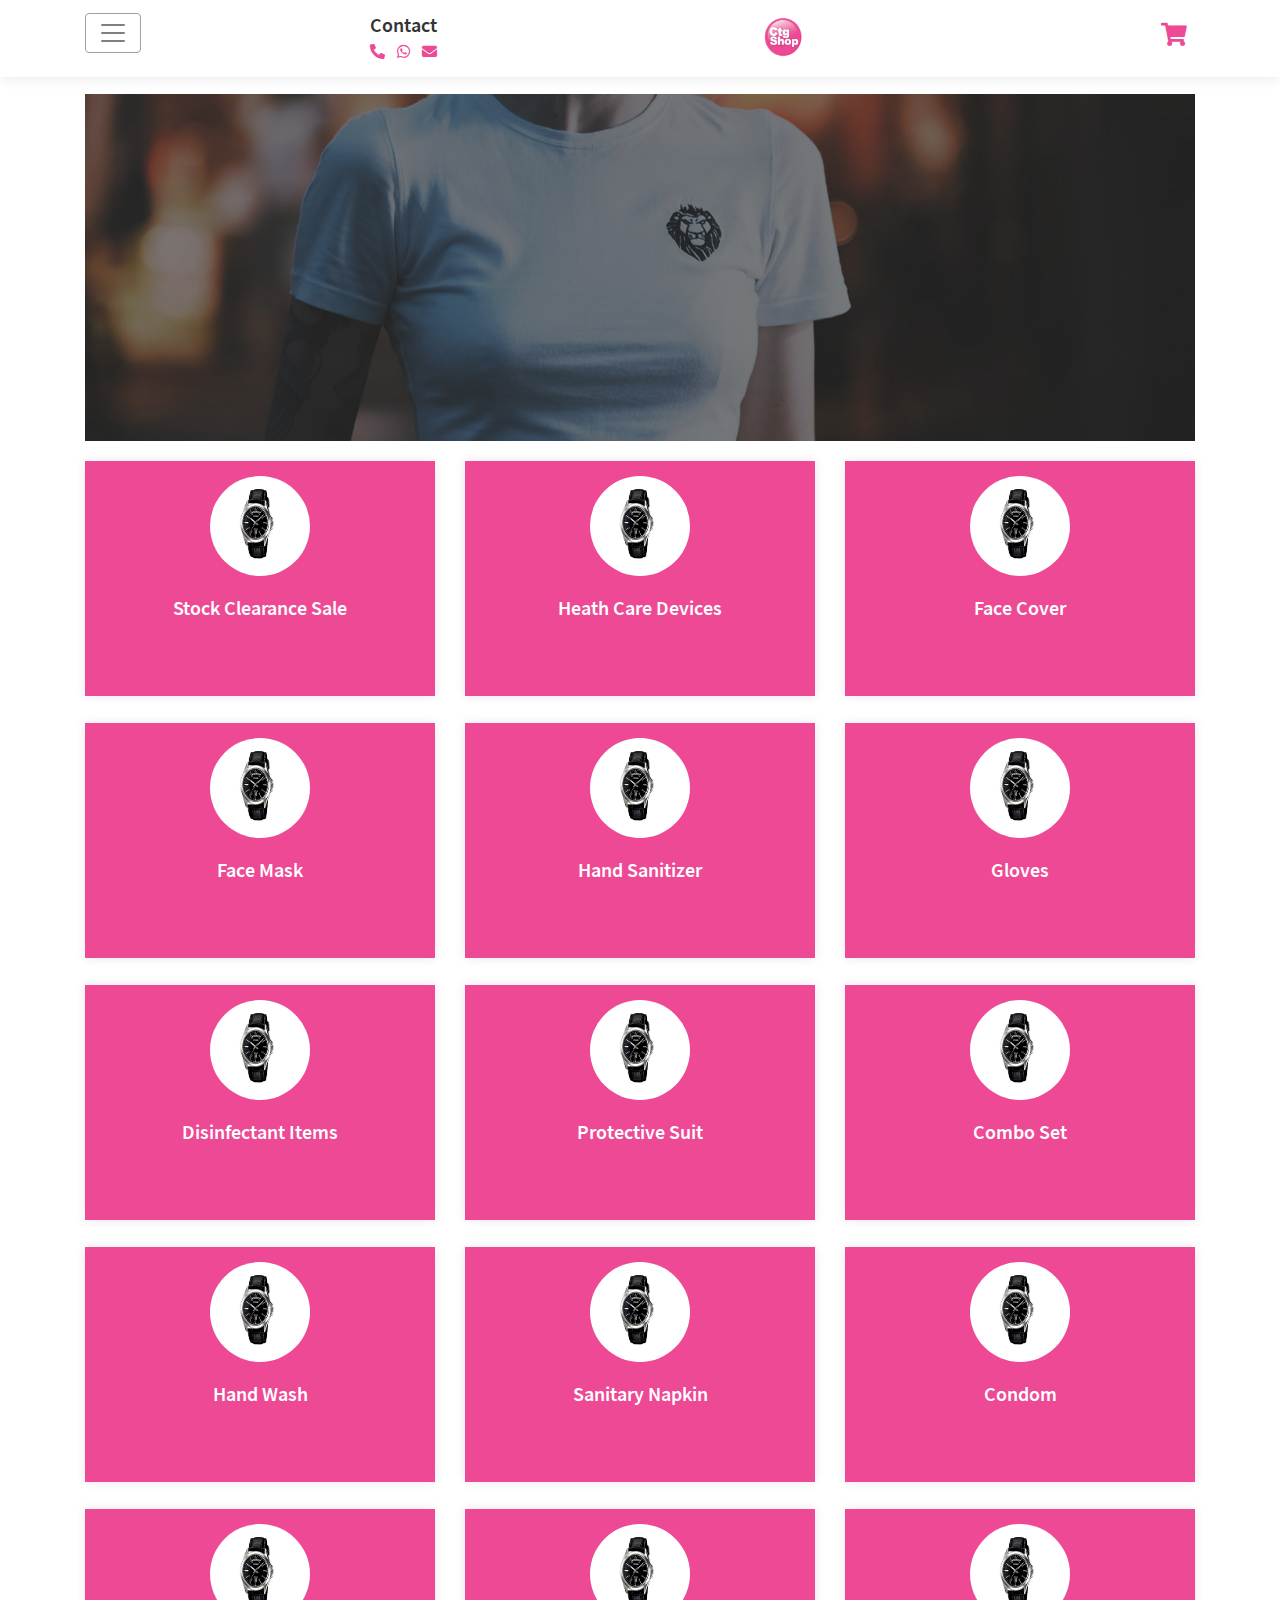
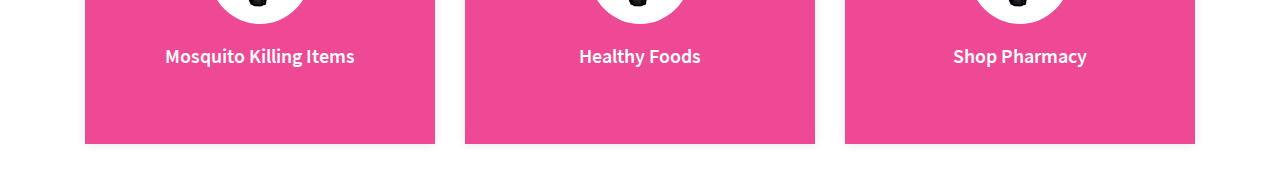
==== index.html @ 13781b67 "initialize" ====
<!DOCTYPE html>
<html lang="en">
    <head>
        <meta charset="UTF-8">
        <meta name="viewport" content="width=device-width, initial-scale=1.0">
        <title>Online Shopping Bangladesh</title>
        <!-- font awesome css -->
        <link rel="stylesheet" href="assets/css/all.min.css">
        <!-- bootstrap css -->
        <link rel="stylesheet" href="assets/css/bootstrap.min.css">
        <!-- fonts -->
        <link rel="stylesheet" href="assets/fonts/Source_Sans_Pro/stylesheet.css">
        <!-- slick slider css -->
        <link rel="stylesheet" href="assets/css/slickslick.css">
        <link rel="stylesheet" href="assets/css/slick-theme.css">
        <!-- main css -->
        <link rel="stylesheet" href="assets/css/style.css">
        <!-- responsive css -->
        <link rel="stylesheet" href="assets/css/responsive.css">
    </head>
    <body>

        <!-- =================================START HEADER SECTION   ========================================= -->        
        <header class="header-section clearfix">
            <div class="container">
                <div class="row">
                    <div class="col-sm-3 col-3">
                        <div class="modal-area">
                            <button class="navbar-toggler navbar-light" data-toggle="modal" data-target="#modals">
                                <span class="navbar-toggler-icon"></span>
                            </button>
                            <div id="modals" class="modal fade">
                                <div class="modal-dialog">
                                    <div class="modal-content">
                                        <!-- modal header -->
                                        <div class="modal-header">
                                            <div class="header-content d-flex">
                                                <div class="logo">
                                                    <a href="index.html">
                                                        <img class="logo-size-mobile" src="assets/images/logo/logo.png" alt="">
                                                    </a>
                                                </div>
                                                <div class="menu-text">
                                                    <h4>Menu</h4>
                                                </div>
                                            </div>
                                            <button class="close" data-dismiss="modal">
                                                <span>&times;</span>
                                            </button>
                                        </div>
                                        <!-- modal body -->
                                        <div class="modal-body">
                                            <nav>
                                                <ul>
                                                    <li><a href="#"><i class="fas fa-folder-minus mr-3"></i><span>Order History </span></a></li>
                                                    <li><a href="#"><i class="fas fa-folder-minus mr-3"></i><span>Online Payment </span></a></li>
                                                    <li><a href="#"><i class="fas fa-folder-minus mr-3"></i><span>Notifications </span></a></li>
                                                    <div class="dropdown-divider"> </div>
                                                    <li><a href="#"><i class="fas fa-folder-minus mr-3"></i><span>About CtgShop </span></a></li>
                                                    <li><a href="#"><i class="fas fa-folder-minus mr-3"></i><span>Contact/Support </span></a></li>
                                                    <li><a href="#"><i class="fas fa-folder-minus mr-3"></i><span>Feedback to us </span></a></li>
                                                </ul>
                                            </nav>
                                        </div>
                                    </div>
                                </div>
                            </div>
                        </div>
                    </div>
                    <div class="col-sm-3 col-3">
                        <div class="header-column2">
                            <h5>Contact</h5>
                            <div class="contact-icon">
                                <a href="#"><i class="fas fa-phone-alt"></i></a>
                                <a href="#"><i class="fab fa-whatsapp mx-2"></i></a>
                                <a href="#"><i class="fas fa-envelope"></i></a>
                            </div>
                        </div>
                    </div>
                    <div class="col-sm-3 col-3 text-center">
                        <div class="header-column3">
                            <a href="index.html">
                                <img class="logo-size-mobile mt-1" src="assets/images/logo/logo.png" alt="">
                            </a>
                        </div>
                    </div>
                    <div class="col-sm-3 col-3 text-right">
                        <div class="header-column4">
                            <div class="menu-cart">
                                <a href="#"><i class="fas fa-shopping-cart mr-2"></i></a>
                            </div>
                        </div>
                    </div>
                </div>
            </div>
        </header>
        <!-- =================================END HEADER SECTION   ============================================= -->

        <!-- =================================START SLIDER SECTION ============================================= -->
        <section class="home-slider-section clearfix">
            <div class="container">
                <div class="home-slider">
                <div class="home-slider">
                    <div class="home-slick-slider">
                        <!-- slider item -->
                        <div>
                            <img src="assets/images/slider/slider-1.jpg" alt="first slider image">
                        </div>
                        <!-- slider item -->
                        <div>
                            <img src="assets/images/slider/slider-2.jpg" alt="second slider image">
                        </div>
                        <!-- slider item -->
                        <div>
                            <img src="assets/images/slider/slider-3.jpg" alt="third slider image">
                        </div>
                        <!-- slider item -->
                        <div>
                            <img src="assets/images/slider/slider-4.jpg" alt="fourth slider image">
                        </div>
                        <!-- slider item -->
                        <div>
                            <img src="assets/images/slider/slider-5.jpg" alt="fourth slider image">
                        </div>
                    </div>
                </div>
            </div>
        </section>
        <!-- =================================END SLIDER SECTION =============================================== -->

        <!-- ============================START PRODUCT-CATEGORY SECTION========================================= -->
        <section class="product-catergory-section section-padding clearfix">
            <div class="container">
                <div class="product-category-area">
                    <div class="row">
                        <!-- single product area -->
                        <div class="col-md-4 col-sm-6 col-6 ">
                            <div class="single-product-area">
                                <div class="card product-height">
                                    <a href="stock-clearance-sale.html">
                                        <div class="card-image">
                                            <img src="assets/images/product/stock-clearance-sale/stock-1.jpg" alt="">
                                        </div>
                                        <div class="card-body text-center">
                                            <h5>Stock Clearance Sale</h5>
                                        </div>
                                    </a>
                                </div>
                            </div>
                        </div>
                        <!-- single product area -->
                        <div class="col-md-4 col-sm-6 col-6 ">
                            <div class="single-product-area ">
                                <div class="card product-height">
                                    <a href="heath-care-device.html">
                                        <div class="card-image">
                                            <img src="assets/images/product/stock-clearance-sale/stock-1.jpg" alt="">
                                        </div>
                                        <div class="card-body text-center">
                                            <h5>Heath Care Devices</h5>
                                        </div>
                                    </a>
                                </div>
                            </div>
                        </div>
                        <!-- single product area -->
                        <div class="col-md-4 col-sm-6 col-6 ">
                            <div class="single-product-area">
                                <div class="card product-height">
                                    <a href="face-cover.html">
                                        <div class="card-image">
                                            <img src="assets/images/product/stock-clearance-sale/stock-1.jpg" alt="">
                                        </div>
                                        <div class="card-body text-center">
                                            <h5>Face Cover</h5>
                                        </div>
                                    </a>
                                </div>
                            </div>
                        </div>
                        <!-- single product area -->
                        <div class="col-md-4 col-sm-6 col-6 ">
                            <div class="single-product-area">
                                <div class="card product-height">
                                    <a href="face-mask.html">
                                        <div class="card-image">
                                            <img src="assets/images/product/stock-clearance-sale/stock-1.jpg" alt="">
                                        </div>
                                        <div class="card-body text-center">
                                            <h5>Face Mask</h5>
                                        </div>
                                    </a>
                                </div>
                            </div>
                        </div>
                        <!-- single product area -->
                        <div class="col-md-4 col-sm-6 col-6 ">
                            <div class="single-product-area">
                                <div class="card product-height">
                                    <a href="hand-sanitaizer.html">
                                        <div class="card-image">
                                            <img src="assets/images/product/stock-clearance-sale/stock-1.jpg" alt="">
                                        </div>
                                        <div class="card-body text-center">
                                            <h5>Hand Sanitizer</h5>
                                        </div>
                                    </a>
                                </div>
                            </div>
                        </div>
                        <!-- single product area -->
                        <div class="col-md-4 col-sm-6 col-6 ">
                            <div class="single-product-area">
                                <div class="card product-height">
                                    <a href="gloves.html">
                                        <div class="card-image">
                                            <img src="assets/images/product/stock-clearance-sale/stock-1.jpg" alt="">
                                        </div>
                                        <div class="card-body text-center">
                                            <h5>Gloves</h5>
                                        </div>
                                    </a>
                                </div>
                            </div>
                        </div>
                        <!-- single product area -->
                        <div class="col-md-4 col-sm-6 col-6 ">
                            <div class="single-product-area">
                                <div class="card product-height">
                                    <a href="disinfectant-items.html">
                                        <div class="card-image">
                                            <img src="assets/images/product/stock-clearance-sale/stock-1.jpg" alt="">
                                        </div>
                                        <div class="card-body text-center">
                                            <h5>Disinfectant Items</h5>
                                        </div>
                                    </a>
                                </div>
                            </div>
                        </div>
                        <!-- single product area -->
                        <div class="col-md-4 col-sm-6 col-6 ">
                            <div class="single-product-area">
                                <div class="card product-height">
                                    <a href="protective-suit.html">
                                        <div class="card-image">
                                            <img src="assets/images/product/stock-clearance-sale/stock-1.jpg" alt="">
                                        </div>
                                        <div class="card-body text-center">
                                            <h5>Protective Suit</h5>
                                        </div>
                                    </a>
                                </div>
                            </div>
                        </div>
                        <!-- single product area -->
                        <div class="col-md-4 col-sm-6 col-6 ">
                            <div class="single-product-area">
                                <div class="card product-height">
                                    <a href="combo.html">
                                        <div class="card-image">
                                            <img src="assets/images/product/stock-clearance-sale/stock-1.jpg" alt="">
                                        </div>
                                        <div class="card-body text-center">
                                            <h5>Combo Set</h5>
                                        </div>
                                    </a>
                                </div>
                            </div>
                        </div>
                        <!-- single product area -->
                        <div class="col-md-4 col-sm-6 col-6 ">
                            <div class="single-product-area">
                                <div class="card product-height">
                                    <a href="hand-wash.html">
                                        <div class="card-image">
                                            <img src="assets/images/product/stock-clearance-sale/stock-1.jpg" alt="">
                                        </div>
                                        <div class="card-body text-center">
                                            <h5>Hand Wash</h5>
                                        </div>
                                    </a>
                                </div>
                            </div>
                        </div>
                        <!-- single product area -->
                        <div class="col-md-4 col-sm-6 col-6 ">
                            <div class="single-product-area">
                                <div class="card product-height">
                                    <a href="sanitary-napkin.html">
                                        <div class="card-image">
                                            <img src="assets/images/product/stock-clearance-sale/stock-1.jpg" alt="">
                                        </div>
                                        <div class="card-body text-center">
                                            <h5>Sanitary Napkin</h5>
                                        </div>
                                    </a>
                                </div>
                            </div>
                        </div>
                        <!-- single product area -->
                        <div class="col-md-4 col-sm-6 col-6 ">
                            <div class="single-product-area">
                                <div class="card product-height">
                                    <a href="condom.html">
                                        <div class="card-image">
                                            <img src="assets/images/product/stock-clearance-sale/stock-1.jpg" alt="">
                                        </div>
                                        <div class="card-body text-center">
                                            <h5>Condom</h5>
                                        </div>
                                    </a>
                                </div>
                            </div>
                        </div>
                        <!-- single product area -->
                        <div class="col-md-4 col-sm-6 col-6 ">
                            <div class="single-product-area">
                                <div class="card product-height">
                                    <a href="mosquito-killing-items.html">
                                        <div class="card-image">
                                            <img src="assets/images/product/stock-clearance-sale/stock-1.jpg" alt="">
                                        </div>
                                        <div class="card-body text-center">
                                            <h5>Mosquito Killing Items</h5>
                                        </div>
                                    </a>
                                </div>
                            </div>
                        </div>
                        <!-- single product area -->
                        <div class="col-md-4 col-sm-6 col-6 ">
                            <div class="single-product-area">
                                <div class="card product-height">
                                    <a href="healthy-foods.html">
                                        <div class="card-image">
                                            <img src="assets/images/product/stock-clearance-sale/stock-1.jpg" alt="">
                                        </div>
                                        <div class="card-body text-center">
                                            <h5>Healthy Foods</h5>
                                        </div>
                                    </a>
                                </div>
                            </div>
                        </div>
                        <!-- single product area -->
                        <div class="col-md-4 col-sm-6 col-6 ">
                            <div class="single-product-area">
                                <div class="card product-height">
                                    <a href="shop-pharmacy.html">
                                        <div class="card-image">
                                            <img src="assets/images/product/stock-clearance-sale/stock-1.jpg" alt="">
                                        </div>
                                        <div class="card-body text-center">
                                            <h5>Shop Pharmacy</h5>
                                        </div>
                                    </a>
                                </div>
                            </div>
                        </div>
                    </div>
                </div>
            </div>
        </section>
        <!-- =============================ND PRODUCT-CATEGORY SECTION=========================================== -->


        <!--==================================== all js link============================================ ========-->
        <!-- js link -->
        <script src="assets/js/jquery.min.js"></script>
        <!-- bootstrap js -->
        <script src="assets/js/bootstrap.bundle.min.js"></script>
        <!-- slick slider js -->
        <script src="assets/js/slick.min.js"></script>
        <!-- main js -->
        <script src="assets/js/script.js"></script>
    <body>
</html>
---- assets/fonts/Source_Sans_Pro/stylesheet.css ----
/*light*/
@font-face {
    font-family: 'Source Sans Pro';
    src: url('SourceSansPro-Light.eot');
    src: url('SourceSansPro-Light.eot?#iefix') format('embedded-opentype'),
        url('SourceSansPro-Light.woff2') format('woff2'),
        url('SourceSansPro-Light.woff') format('woff'),
        url('SourceSansPro-Light.ttf') format('truetype');
    font-weight: 300;
    font-style: normal;
    font-display: swap;
}
@font-face {
    font-family: 'Source Sans Pro';
    src: url('SourceSansPro-LightItalic.eot');
    src: url('SourceSansPro-LightItalic.eot?#iefix') format('embedded-opentype'),
        url('SourceSansPro-LightItalic.woff2') format('woff2'),
        url('SourceSansPro-LightItalic.woff') format('woff'),
        url('SourceSansPro-LightItalic.ttf') format('truetype');
    font-weight: 300;
    font-style: italic;
    font-display: swap;
}
/*light*/

/*extra light*/
@font-face {
    font-family: 'Source Sans Pro';
    src: url('SourceSansPro-ExtraLightItalic.eot');
    src: url('SourceSansPro-ExtraLightItalic.eot?#iefix') format('embedded-opentype'),
        url('SourceSansPro-ExtraLightItalic.woff2') format('woff2'),
        url('SourceSansPro-ExtraLightItalic.woff') format('woff'),
        url('SourceSansPro-ExtraLightItalic.ttf') format('truetype');
    font-weight: 200;
    font-style: italic;
    font-display: swap;
}

@font-face {
    font-family: 'Source Sans Pro';
    src: url('SourceSansPro-ExtraLight.eot');
    src: url('SourceSansPro-ExtraLight.eot?#iefix') format('embedded-opentype'),
        url('SourceSansPro-ExtraLight.woff2') format('woff2'),
        url('SourceSansPro-ExtraLight.woff') format('woff'),
        url('SourceSansPro-ExtraLight.ttf') format('truetype');
    font-weight: 200;
    font-style: normal;
    font-display: swap;
}
/*extra light*/


/*regular*/
@font-face {
    font-family: 'Source Sans Pro';
    src: url('SourceSansPro-Regular.eot');
    src: url('SourceSansPro-Regular.eot?#iefix') format('embedded-opentype'),
        url('SourceSansPro-Regular.woff2') format('woff2'),
        url('SourceSansPro-Regular.woff') format('woff'),
        url('SourceSansPro-Regular.ttf') format('truetype');
    font-weight: 400;
    font-style: normal;
    font-display: swap;
}


@font-face {
    font-family: 'Source Sans Pro';
    src: url('SourceSansPro-Italic.eot');
    src: url('SourceSansPro-Italic.eot?#iefix') format('embedded-opentype'),
        url('SourceSansPro-Italic.woff2') format('woff2'),
        url('SourceSansPro-Italic.woff') format('woff'),
        url('SourceSansPro-Italic.ttf') format('truetype');
    font-weight: normal;
    font-style: italic;
    font-display: swap;
}

/*regular*/


/*semibold*/
@font-face {
    font-family: 'Source Sans Pro';
    src: url('SourceSansPro-SemiBoldItalic.eot');
    src: url('SourceSansPro-SemiBoldItalic.eot?#iefix') format('embedded-opentype'),
        url('SourceSansPro-SemiBoldItalic.woff2') format('woff2'),
        url('SourceSansPro-SemiBoldItalic.woff') format('woff'),
        url('SourceSansPro-SemiBoldItalic.ttf') format('truetype');
    font-weight: 600;
    font-style: italic;
    font-display: swap;
}
@font-face {
    font-family: 'Source Sans Pro';
    src: url('SourceSansPro-SemiBold.eot');
    src: url('SourceSansPro-SemiBold.eot?#iefix') format('embedded-opentype'),
        url('SourceSansPro-SemiBold.woff2') format('woff2'),
        url('SourceSansPro-SemiBold.woff') format('woff'),
        url('SourceSansPro-SemiBold.ttf') format('truetype');
    font-weight: 600;
    font-style: normal;
    font-display: swap;
}
/*semibold*/


/*bold*/
@font-face {
    font-family: 'Source Sans Pro';
    src: url('SourceSansPro-BoldItalic.eot');
    src: url('SourceSansPro-BoldItalic.eot?#iefix') format('embedded-opentype'),
        url('SourceSansPro-BoldItalic.woff2') format('woff2'),
        url('SourceSansPro-BoldItalic.woff') format('woff'),
        url('SourceSansPro-BoldItalic.ttf') format('truetype');
    font-weight: 700;
    font-style: italic;
    font-display: swap;
}

@font-face {
    font-family: 'Source Sans Pro';
    src: url('SourceSansPro-Bold.eot');
    src: url('SourceSansPro-Bold.eot?#iefix') format('embedded-opentype'),
        url('SourceSansPro-Bold.woff2') format('woff2'),
        url('SourceSansPro-Bold.woff') format('woff'),
        url('SourceSansPro-Bold.ttf') format('truetype');
    font-weight: 700;
    font-style: normal;
    font-display: swap;
}

/*bold*/


/*black*/
@font-face {
    font-family: 'Source Sans Pro';
    src: url('SourceSansPro-BlackItalic.eot');
    src: url('SourceSansPro-BlackItalic.eot?#iefix') format('embedded-opentype'),
        url('SourceSansPro-BlackItalic.woff2') format('woff2'),
        url('SourceSansPro-BlackItalic.woff') format('woff'),
        url('SourceSansPro-BlackItalic.ttf') format('truetype');
    font-weight: 900;
    font-style: italic;
    font-display: swap;
}

@font-face {
    font-family: 'Source Sans Pro';
    src: url('SourceSansPro-Black.eot');
    src: url('SourceSansPro-Black.eot?#iefix') format('embedded-opentype'),
        url('SourceSansPro-Black.woff2') format('woff2'),
        url('SourceSansPro-Black.woff') format('woff'),
        url('SourceSansPro-Black.ttf') format('truetype');
    font-weight: 900;
    font-style: normal;
    font-display: swap;
}
/*black*/
---- assets/css/slickslick.css ----
/* Slider */
.slick-slider
{
    position: relative;

    display: block;
    box-sizing: border-box;

    -webkit-user-select: none;
       -moz-user-select: none;
        -ms-user-select: none;
            user-select: none;

    -webkit-touch-callout: none;
    -khtml-user-select: none;
    -ms-touch-action: pan-y;
        touch-action: pan-y;
    -webkit-tap-highlight-color: transparent;
}

.slick-list
{
    position: relative;

    display: block;
    overflow: hidden;

    margin: 0;
    padding: 0;
}
.slick-list:focus
{
    outline: none;
}
.slick-list.dragging
{
    cursor: pointer;
    cursor: hand;
}

.slick-slider .slick-track,
.slick-slider .slick-list
{
    -webkit-transform: translate3d(0, 0, 0);
       -moz-transform: translate3d(0, 0, 0);
        -ms-transform: translate3d(0, 0, 0);
         -o-transform: translate3d(0, 0, 0);
            transform: translate3d(0, 0, 0);
}

.slick-track
{
    position: relative;
    top: 0;
    left: 0;

    display: block;
    margin-left: auto;
    margin-right: auto;
}
.slick-track:before,
.slick-track:after
{
    display: table;

    content: '';
}
.slick-track:after
{
    clear: both;
}
.slick-loading .slick-track
{
    visibility: hidden;
}

.slick-slide
{
    display: none;
    float: left;

    height: 100%;
    min-height: 1px;
}
[dir='rtl'] .slick-slide
{
    float: right;
}
.slick-slide img
{
    display: block;
}
.slick-slide.slick-loading img
{
    display: none;
}
.slick-slide.dragging img
{
    pointer-events: none;
}
.slick-initialized .slick-slide
{
    display: block;
}
.slick-loading .slick-slide
{
    visibility: hidden;
}
.slick-vertical .slick-slide
{
    display: block;

    height: auto;

    border: 1px solid transparent;
}
.slick-arrow.slick-hidden {
    display: none;
}
---- assets/css/style.css ----
/* *************************************************************************************************
******************************************    START GLOBAL AREA CSS   ******************************
****************************************************************************************************/
*{
    box-sizing:border-box;
}
html{
	overflow-x: hidden;
}
body{
	width: 100%;
    font-family: 'Source Sans Pro';
    font-weight: 400;
    font-style: normal;
    font-display: swap;
	font-size:18px;
	margin:0;
	padding:0;
	color:#333;
}

a:hover{
	text-decoration:none;
}
p, h1,h2,h3,h4,h5,h6{
    margin:0;
    padding:0;
}
ul{
    margin:0;
    padding:0;
    list-style:none;
}
/* HEADING STYLE */
h1 {
	font-weight: 900;
	font-style: normal;
	font-size: 42px;
	line-height: 48px;
	color: #fff !important;
}
h2 {
	font-weight: 600;
	font-style: normal;
	font-size: 40px;
	line-height: 46px;
}
h3{
    font-weight: 700;
	font-style: normal;
	
}
h4{
    font-weight: 600;
	font-style: normal;
	font-size: 22px;
}
h5{
    font-weight: 600;
    font-style: normal;
}
h6{
    font-weight: 600;
    font-style: normal;
	font-size:18px;
}

.section-padding{
    padding:20px 0 !important;
}

/* SECTION TITLE */
.section-title h2 {
	font-size: 36px;
	font-weight: 600;
	font-style: normal;
	margin-bottom: 17px;
	
}
.section-title p {
	font-size: 18px;
	max-width: 780px;
	margin: 0 auto;
	line-height: 23px;
}
.mt-70{
    margin-top:70px;
}

/* FORM STYLE */
input, textarea, button, select{
	border-radius: 0px !important;
}
input:focus, button:focus, select:focus{
    outline: 0 none !important;
    -webkit-box-shadow: unset !important;
			box-shadow: unset !important;
}
input::placeholder, select option{
	font-family: 'Source Sans Pro' !important;
	font-weight: 400;
}
::placeholder{
	font-size:16px;
}
/***************************************************************************************************
******************************************* END GLOBAL AREA CSS ************************************
****************************************************************************************************/


/***************************************************************************************************
***************************************START HEADER SECTION CSS*************************************
****************************************************************************************************/
.header-section{
	padding: 13px 0;
	box-shadow: 0px 0px 15px 0px rgba(0,0,0,.1);
	margin-bottom: 17px
}
.logo-size{
	width:70px;
}
.logo-size-mobile{
	width:40px;
}
#mynav{
	position: absolute;
}

.navbar-nav .nav-item .nav-link{
	color:#333 !important;
	transition:.5s;
	font-weight: 600;
}
.navbar-nav .nav-item .nav-link:hover{
	color:#EB5CA0 !important;
}
.navbar-nav .nav-item {
	margin-right: 19px;
}
.navbar-nav .nav-item:last-child{
	margin-right: 0px !important;
}

.header-column2 .contact-icon i {
	font-size: 15px;
	color: #EE4994;
}


.menu-cart i{
	font-size: 23px;
	margin-top: 10px;
	color:#EE4994;
}
/* modal */
.modal-header{
	border:none;
}
.modal-body ul{
	border-top:1px solid #717171;
}
.modal-dialog {
	max-width: 333px;
	margin: 92px auto;
}
.menu-text{
	margin-left:105px;
}
.modal-body ul li{
	line-height: 45px;
}
.modal-body ul li a {
	color: #333;
	font-weight: 600;
	letter-spacing: .2px;
}
.modal-body ul li a i{
	color:#EF4F98;
}

.dropdown-divider {
	height: 0;
	margin: .5rem 0;
	overflow: hidden;
	border-top: 1px solid #333;
}
.navbar-toggler {
	padding: 0.25rem .75rem;
	font-size: 1.25rem;
	line-height: 1;
	background-color: transparent;
	border: 1px solid #a0a0a0;
	border-radius: .25rem !important;
}
/***************************************************************************************************
*****************************************END HEADER SECTION CSS*************************************
****************************************************************************************************/



/***************************************************************************************************
****************************************** START HOME PAGE CSS**************************************
****************************************************************************************************/

/* start home slider section */
.home-slider{
	width:100%;
	position: relative;
}
.home-slider::after {
	content: "";
	position: absolute;
	width: 100%;
	height: 100%;
	background: #333;
	top: 0;
	left: 0;
	opacity: .4;
}
.home-slick-slider{
	position: relative;
}
.home-slider-section .home-slick-slider img{
	width:100%;
	height:100%;
	object-fit: cover;
}
.slick-dots {
	bottom: 19px;
	z-index: 99;
}
.slick-dots li button::before {
	font-size: 43px !important;
	color: #EE4994;
}
.slick-dots li.slick-active button::before {
	opacity: .75;
	color:#EE4994;
}
.brand-cart {
	color:#EE4994 !important;
}
/* end home slider section */

/* start prodcut category section */
.single-product-area .card {
	background-color: #EE4994;
	border: 0px !important;
	box-shadow: 0px 0px 10px 0px rgba(0,0,0,.1);
	border-radius: 0px !important;
	margin-bottom: 27px;
}
.single-product-area .card .card-image{
	width: 100px;
	height: 100px;
	margin: 0 auto;
	margin-top:15px;
}
.single-product-area .card .card-image img{
	width:100%;
	height:100%;
	border-radius: 500%;;
}
.single-product-area .card .card-body h5{
	color:#fff;
}
.product-height {
	height: 235px;
}
/* .item-6 {
	width: 49%;
	margin-bottom: 10px;
}
.product-category-area {
	display: flex;
	flex-direction: row;
	justify-content: space-between;
	flex-wrap: wrap;
} */
/* end prodcut category section */

/***************************************************************************************************
****************************************** END HOME PAGE CSS  **************************************
****************************************************************************************************/


/***************************************************************************************************
*************************************  START PRODUCT PAGE CSS  *************************************
****************************************************************************************************/
.product-section .single-product .card {
	background-color: #EE4994;
	color: #fff;
	border: none !important;
	border-radius: 0px !important;
	box-shadow: 0px 0px 15px 0px rgba(0,0,0,.1);
}
.product-section .single-product {
	margin-bottom:26px;
}
.product-section .single-product .card .card-image{
	padding:20px 20px 0px 20px;
	border-radius: none !important;
}

.card-img, .card-img-top {
	border-radius: 0px !important;
}
.product-button a {
	display: block;
	padding: 7px 20px;
	background-color: #333;
	color: #fff;
	font-weight: 600;
	text-transform: uppercase;
	font-size: 15px;
	border: 0px solid transparent;
	margin-top: 28px;
}
.single-product .card p{
	font-size:17px !important;
}
.table td, .table th{
	padding:0px !important;
}
p strong{
	font-weight: 600 !important;
}
/***************************************************************************************************
****************************************  EN PRODUCT PAGE CSS  *************************************
****************************************************************************************************/
---- assets/css/responsive.css ----
@media(max-width:414px){
    .col-6{
        -ms-flex: 0 0 50%;
    flex: unset;
    max-width: unset;
    }
}
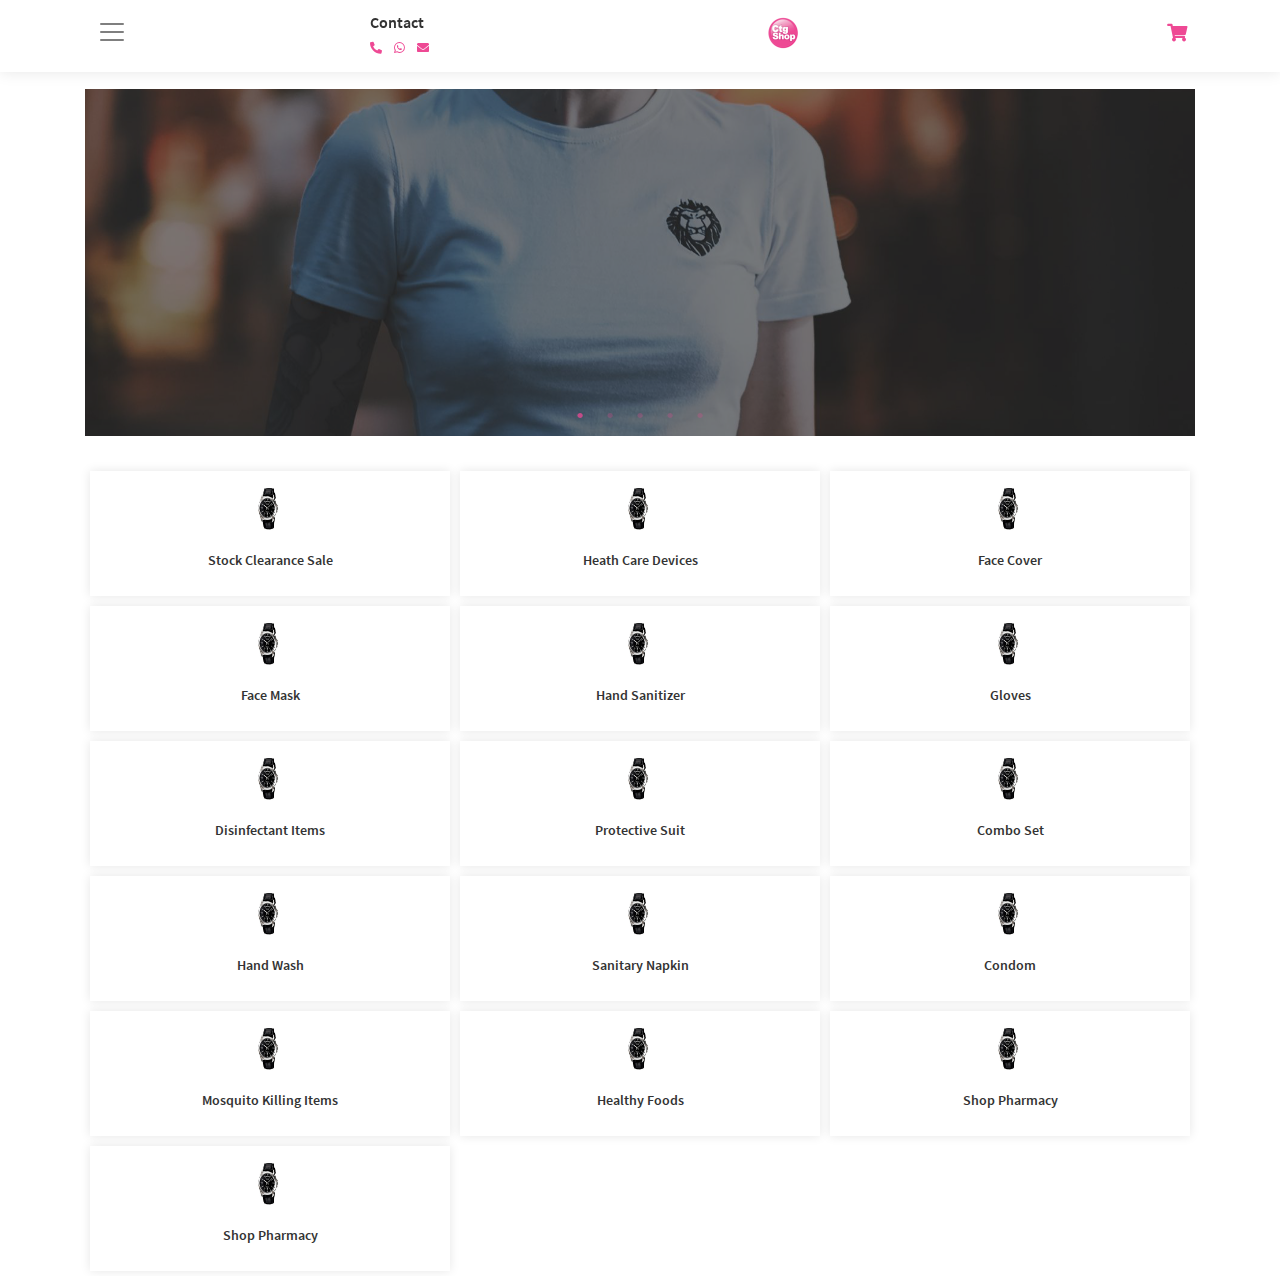
==== commit 07389604: "product details" ====
--- a/index.html
+++ b/index.html
@@ -21,7 +21,7 @@
     <body>
 
         <!-- =================================START HEADER SECTION   ========================================= -->        
-        <header class="header-section clearfix">
+        <header class="header-section fixed-header clearfix">
             <div class="container">
                 <div class="row">
                     <div class="col-sm-3 col-3">
@@ -31,7 +31,7 @@
                             </button>
                             <div id="modals" class="modal fade">
                                 <div class="modal-dialog">
-                                    <div class="modal-content">
+                                    <div class="modal-content"4>
                                         <!-- modal header -->
                                         <div class="modal-header">
                                             <div class="header-content d-flex">
@@ -67,7 +67,7 @@
                             </div>
                         </div>
                     </div>
-                    <div class="col-sm-3 col-3">
+                    <div class="col-sm-3 col-4">
                         <div class="header-column2">
                             <h5>Contact</h5>
                             <div class="contact-icon">
@@ -84,7 +84,7 @@
                             </a>
                         </div>
                     </div>
-                    <div class="col-sm-3 col-3 text-right">
+                    <div class="col-sm-3 col-2 text-right">
                         <div class="header-column4">
                             <div class="menu-cart">
                                 <a href="#"><i class="fas fa-shopping-cart mr-2"></i></a>
@@ -129,12 +129,12 @@
         <!-- =================================END SLIDER SECTION =============================================== -->
 
         <!-- ============================START PRODUCT-CATEGORY SECTION========================================= -->
-        <section class="product-catergory-section section-padding clearfix">
+        <section class="product-catergory-section clearfix">
             <div class="container">
                 <div class="product-category-area">
-                    <div class="row">
-                        <!-- single product area -->
-                        <div class="col-md-4 col-sm-6 col-6 ">
+                    <div class="row no-gutters">
+                        <!-- single product area -->
+                        <div class="col-md-4 col-sm-4 col-6 ">
                             <div class="single-product-area">
                                 <div class="card product-height">
                                     <a href="stock-clearance-sale.html">
@@ -149,7 +149,7 @@
                             </div>
                         </div>
                         <!-- single product area -->
-                        <div class="col-md-4 col-sm-6 col-6 ">
+                        <div class="col-md-4 col-sm-4 col-6 ">
                             <div class="single-product-area ">
                                 <div class="card product-height">
                                     <a href="heath-care-device.html">
@@ -164,7 +164,7 @@
                             </div>
                         </div>
                         <!-- single product area -->
-                        <div class="col-md-4 col-sm-6 col-6 ">
+                        <div class="col-md-4 col-sm-4 col-6 ">
                             <div class="single-product-area">
                                 <div class="card product-height">
                                     <a href="face-cover.html">
@@ -179,7 +179,7 @@
                             </div>
                         </div>
                         <!-- single product area -->
-                        <div class="col-md-4 col-sm-6 col-6 ">
+                        <div class="col-md-4 col-sm-4 col-6 ">
                             <div class="single-product-area">
                                 <div class="card product-height">
                                     <a href="face-mask.html">
@@ -194,7 +194,7 @@
                             </div>
                         </div>
                         <!-- single product area -->
-                        <div class="col-md-4 col-sm-6 col-6 ">
+                        <div class="col-md-4 col-sm-4 col-6 ">
                             <div class="single-product-area">
                                 <div class="card product-height">
                                     <a href="hand-sanitaizer.html">
@@ -209,7 +209,7 @@
                             </div>
                         </div>
                         <!-- single product area -->
-                        <div class="col-md-4 col-sm-6 col-6 ">
+                        <div class="col-md-4 col-sm-4 col-6 ">
                             <div class="single-product-area">
                                 <div class="card product-height">
                                     <a href="gloves.html">
@@ -224,7 +224,7 @@
                             </div>
                         </div>
                         <!-- single product area -->
-                        <div class="col-md-4 col-sm-6 col-6 ">
+                        <div class="col-md-4 col-sm-4 col-6 ">
                             <div class="single-product-area">
                                 <div class="card product-height">
                                     <a href="disinfectant-items.html">
@@ -239,7 +239,7 @@
                             </div>
                         </div>
                         <!-- single product area -->
-                        <div class="col-md-4 col-sm-6 col-6 ">
+                        <div class="col-md-4 col-sm-4 col-6 ">
                             <div class="single-product-area">
                                 <div class="card product-height">
                                     <a href="protective-suit.html">
@@ -254,7 +254,7 @@
                             </div>
                         </div>
                         <!-- single product area -->
-                        <div class="col-md-4 col-sm-6 col-6 ">
+                        <div class="col-md-4 col-sm-4 col-6 ">
                             <div class="single-product-area">
                                 <div class="card product-height">
                                     <a href="combo.html">
@@ -269,7 +269,7 @@
                             </div>
                         </div>
                         <!-- single product area -->
-                        <div class="col-md-4 col-sm-6 col-6 ">
+                        <div class="col-md-4 col-sm-4 col-6 ">
                             <div class="single-product-area">
                                 <div class="card product-height">
                                     <a href="hand-wash.html">
@@ -284,7 +284,7 @@
                             </div>
                         </div>
                         <!-- single product area -->
-                        <div class="col-md-4 col-sm-6 col-6 ">
+                        <div class="col-md-4 col-sm-4 col-6 ">
                             <div class="single-product-area">
                                 <div class="card product-height">
                                     <a href="sanitary-napkin.html">
@@ -299,7 +299,7 @@
                             </div>
                         </div>
                         <!-- single product area -->
-                        <div class="col-md-4 col-sm-6 col-6 ">
+                        <div class="col-md-4 col-sm-4 col-6 ">
                             <div class="single-product-area">
                                 <div class="card product-height">
                                     <a href="condom.html">
@@ -314,7 +314,7 @@
                             </div>
                         </div>
                         <!-- single product area -->
-                        <div class="col-md-4 col-sm-6 col-6 ">
+                        <div class="col-md-4 col-sm-4 col-6 ">
                             <div class="single-product-area">
                                 <div class="card product-height">
                                     <a href="mosquito-killing-items.html">
@@ -329,7 +329,7 @@
                             </div>
                         </div>
                         <!-- single product area -->
-                        <div class="col-md-4 col-sm-6 col-6 ">
+                        <div class="col-md-4 col-sm-4 col-6 ">
                             <div class="single-product-area">
                                 <div class="card product-height">
                                     <a href="healthy-foods.html">
@@ -344,7 +344,22 @@
                             </div>
                         </div>
                         <!-- single product area -->
-                        <div class="col-md-4 col-sm-6 col-6 ">
+                        <div class="col-md-4 col-sm-4 col-6 ">
+                            <div class="single-product-area">
+                                <div class="card product-height">
+                                    <a href="shop-pharmacy.html">
+                                        <div class="card-image">
+                                            <img src="assets/images/product/stock-clearance-sale/stock-1.jpg" alt="">
+                                        </div>
+                                        <div class="card-body text-center">
+                                            <h5>Shop Pharmacy</h5>
+                                        </div>
+                                    </a>
+                                </div>
+                            </div>
+                        </div>
+                        <!-- single product area -->
+                        <div class="col-md-4 col-sm-4 col-6 ">
                             <div class="single-product-area">
                                 <div class="card product-height">
                                     <a href="shop-pharmacy.html">
--- a/assets/css/style.css
+++ b/assets/css/style.css
@@ -88,13 +88,35 @@
 }
 
 /* FORM STYLE */
-input, textarea, button, select{
-	border-radius: 0px !important;
-}
-input:focus, button:focus, select:focus{
+input, textarea, select{
+	border-radius: 0px !important;
+	border:none !important;
+	border-bottom:1px solid #a0a0a0 !important;
+}
+input:focus{
     outline: 0 none !important;
     -webkit-box-shadow: unset !important;
 			box-shadow: unset !important;
+			border-bottom:1px solid #EE4994 !important;
+}
+select{
+	border-radius: 0px !important;
+	border:1px solid #a0a0a0 !important;
+}
+select:focus{
+	border:1px solid #EE4994 !important;
+	-webkit-box-shadow: unset !important;
+	box-shadow: unset !important;
+}
+button{
+	border:none !important;
+	border-radius:none !important;
+
+}
+button:focus{
+	border:none !important;
+	-webkit-box-shadow: unset !important;
+	box-shadow: unset !important;
 }
 input::placeholder, select option{
 	font-family: 'Source Sans Pro' !important;
@@ -102,6 +124,32 @@
 }
 ::placeholder{
 	font-size:16px;
+}
+.custom-select {
+	display: inline-block;
+	width: 100%;
+	padding: 5px 5px;
+	font-size: 15px;
+	font-weight: 400;
+	line-height: 1.5;
+	color: #495057;
+	height:unset;
+
+}
+/* fixed header */
+.fixed-header {
+	background: #fff !important;
+	position: -webkit-sticky;
+	position: sticky;
+	top: 0;
+	left: 0;
+	width: 100%;
+	z-index: 999;
+	transition: .5s;
+	/* box-shadow: 0px 1px 19px rgba(0,0,0,.1); */
+}
+.modal-backdrop {
+	z-index: 99;
 }
 /***************************************************************************************************
 ******************************************* END GLOBAL AREA CSS ************************************
@@ -120,7 +168,7 @@
 	width:70px;
 }
 .logo-size-mobile{
-	width:40px;
+	width:32px;
 }
 #mynav{
 	position: absolute;
@@ -142,15 +190,17 @@
 }
 
 .header-column2 .contact-icon i {
-	font-size: 15px;
+	font-size: 12px;
 	color: #EE4994;
 }
 
-
-.menu-cart i{
-	font-size: 23px;
+.menu-cart i {
+	font-size: 18px;
 	margin-top: 10px;
-	color:#EE4994;
+	color: #EE4994;
+}
+.header-column2 h5{
+	font-size:16px;
 }
 /* modal */
 .modal-header{
@@ -160,19 +210,20 @@
 	border-top:1px solid #717171;
 }
 .modal-dialog {
-	max-width: 333px;
+	max-width: 275px;
 	margin: 92px auto;
 }
-.menu-text{
-	margin-left:105px;
-}
-.modal-body ul li{
-	line-height: 45px;
+.menu-text {
+	margin-left: 68px;
+}
+.modal-body ul li {
+	line-height: 38px;
 }
 .modal-body ul li a {
 	color: #333;
 	font-weight: 600;
 	letter-spacing: .2px;
+	font-size: 16px;
 }
 .modal-body ul li a i{
 	color:#EF4F98;
@@ -184,14 +235,7 @@
 	overflow: hidden;
 	border-top: 1px solid #333;
 }
-.navbar-toggler {
-	padding: 0.25rem .75rem;
-	font-size: 1.25rem;
-	line-height: 1;
-	background-color: transparent;
-	border: 1px solid #a0a0a0;
-	border-radius: .25rem !important;
-}
+
 /***************************************************************************************************
 *****************************************END HEADER SECTION CSS*************************************
 ****************************************************************************************************/
@@ -226,11 +270,11 @@
 	object-fit: cover;
 }
 .slick-dots {
-	bottom: 19px;
+	bottom: 10px;
 	z-index: 99;
 }
 .slick-dots li button::before {
-	font-size: 43px !important;
+	font-size: 22px !important;
 	color: #EE4994;
 }
 .slick-dots li.slick-active button::before {
@@ -244,29 +288,32 @@
 
 /* start prodcut category section */
 .single-product-area .card {
-	background-color: #EE4994;
+	background-color: #fff;
 	border: 0px !important;
 	box-shadow: 0px 0px 10px 0px rgba(0,0,0,.1);
 	border-radius: 0px !important;
 	margin-bottom: 27px;
-}
-.single-product-area .card .card-image{
-	width: 100px;
-	height: 100px;
+	margin: 5px;
+}
+.single-product-area .card .card-image {
+	width: 60px;
+	height: 60px;
 	margin: 0 auto;
-	margin-top:15px;
+	margin-top: 9px;
 }
 .single-product-area .card .card-image img{
 	width:100%;
 	height:100%;
 	border-radius: 500%;;
 }
-.single-product-area .card .card-body h5{
-	color:#fff;
+.single-product-area .card .card-body h5 {
+	color: #333;
+	font-size: 14px;
 }
 .product-height {
-	height: 235px;
-}
+	height: 125px;
+}
+
 /* .item-6 {
 	width: 49%;
 	margin-bottom: 10px;
@@ -288,43 +335,137 @@
 *************************************  START PRODUCT PAGE CSS  *************************************
 ****************************************************************************************************/
 .product-section .single-product .card {
-	background-color: #EE4994;
-	color: #fff;
+	background-color: #ffff;
+	color: #333;
 	border: none !important;
 	border-radius: 0px !important;
 	box-shadow: 0px 0px 15px 0px rgba(0,0,0,.1);
+	margin: 5px;
 }
 .product-section .single-product {
-	margin-bottom:26px;
+
 }
 .product-section .single-product .card .card-image{
 	padding:20px 20px 0px 20px;
 	border-radius: none !important;
 }
-
+.card-body {
+	padding: 12px;
+}
 .card-img, .card-img-top {
 	border-radius: 0px !important;
 }
 .product-button a {
 	display: block;
 	padding: 7px 20px;
-	background-color: #333;
+	background-color: #EE4994;
 	color: #fff;
 	font-weight: 600;
 	text-transform: uppercase;
-	font-size: 15px;
+	font-size: 12px;
 	border: 0px solid transparent;
 	margin-top: 28px;
 }
-.single-product .card p{
-	font-size:17px !important;
+.single-product .card p {
+	font-size: 15px !important;
+	color: #333;
 }
 .table td, .table th{
 	padding:0px !important;
+	color:#333;
 }
 p strong{
 	font-weight: 600 !important;
 }
-/***************************************************************************************************
-****************************************  EN PRODUCT PAGE CSS  *************************************
+th strong{
+	font-weight: 600 !important;
+	font-size:15px !important;
+}
+/***************************************************************************************************
+****************************************  END PRODUCT PAGE CSS  ************************************
+****************************************************************************************************/
+
+/***************************************************************************************************
+**************************************** START PRODUCT DETAILS PAGE CSS ****************************
+****************************************************************************************************/
+.promo-offer, .delivery-information, .payment-information, .customer-information, .product-information{
+	border:1px solid #717171;
+	padding:10px;
+}
+.promo-offer .card, .delivery-information .card, .payment-information .card, .customer-information .card, .product-information .card{
+	border:none !important;
+}
+.product-information .card .card-body p{
+	font-size:16px;
+}
+.product-information .card .card-body table tr td{
+	font-size:16px;
+}
+.product-information .card .card-body table tr td strong{
+	font-size:15px;
+}
+
+/* card body bottom */
+.card-body-bottom p{
+	font-size:13px !important;
+}
+.card-body-bottom p strong{
+	font-size:13px !important;
+}
+.clear-cart-button a {
+	font-size: 13px;
+	text-transform: uppercase;
+	background: #ff0000b5;
+	color: #fff;
+	opacity: 1;
+	padding: 3px 10px;
+}
+
+.form-control {
+	display: block;
+	width: 100%;
+	height: unset;
+ 	padding: unset;
+	font-size: 1rem;
+	line-height: 1.5;
+}
+.delivery-information label, .customer-information  label{
+	font-size:15px !important;
+	margin-bottom:unset;
+	
+}
+.bkash{
+	width:16px;
+	display: block;
+}
+.form-check-label{
+	font-size:15px;
+}
+.form-check-input {
+	margin-top: 9px;
+}
+
+.delivery-information p{
+	font-size: 12px !important;
+	color: #6c6868;
+}
+.btn {
+	font-size: 12px;
+	background-color: #EE4994;
+	border-radius: 0px !important;
+	padding: 5px 21px;
+}
+
+.no-claim{
+	padding:10px;
+}
+.no-claim .card{
+	border:none !important;
+}
+.no-claim p{
+	font-size:12px;
+}
+
+/***************************************************************************************************
+**************************************** END PRODUCT DETAILS PAGE CSS ******************************
 ****************************************************************************************************/--- a/assets/css/responsive.css
+++ b/assets/css/responsive.css
@@ -1,7 +1,11 @@
-@media(max-width:414px){
-    .col-6{
-        -ms-flex: 0 0 50%;
-    flex: unset;
-    max-width: unset;
+@media(max-width:396px){
+    .product-height {
+        height: 150px;
+    }
+}
+@media(max-width:340px){
+    .clear-cart-button a{
+        font-size: 10px;
+        padding: 3px 10px;
     }
 }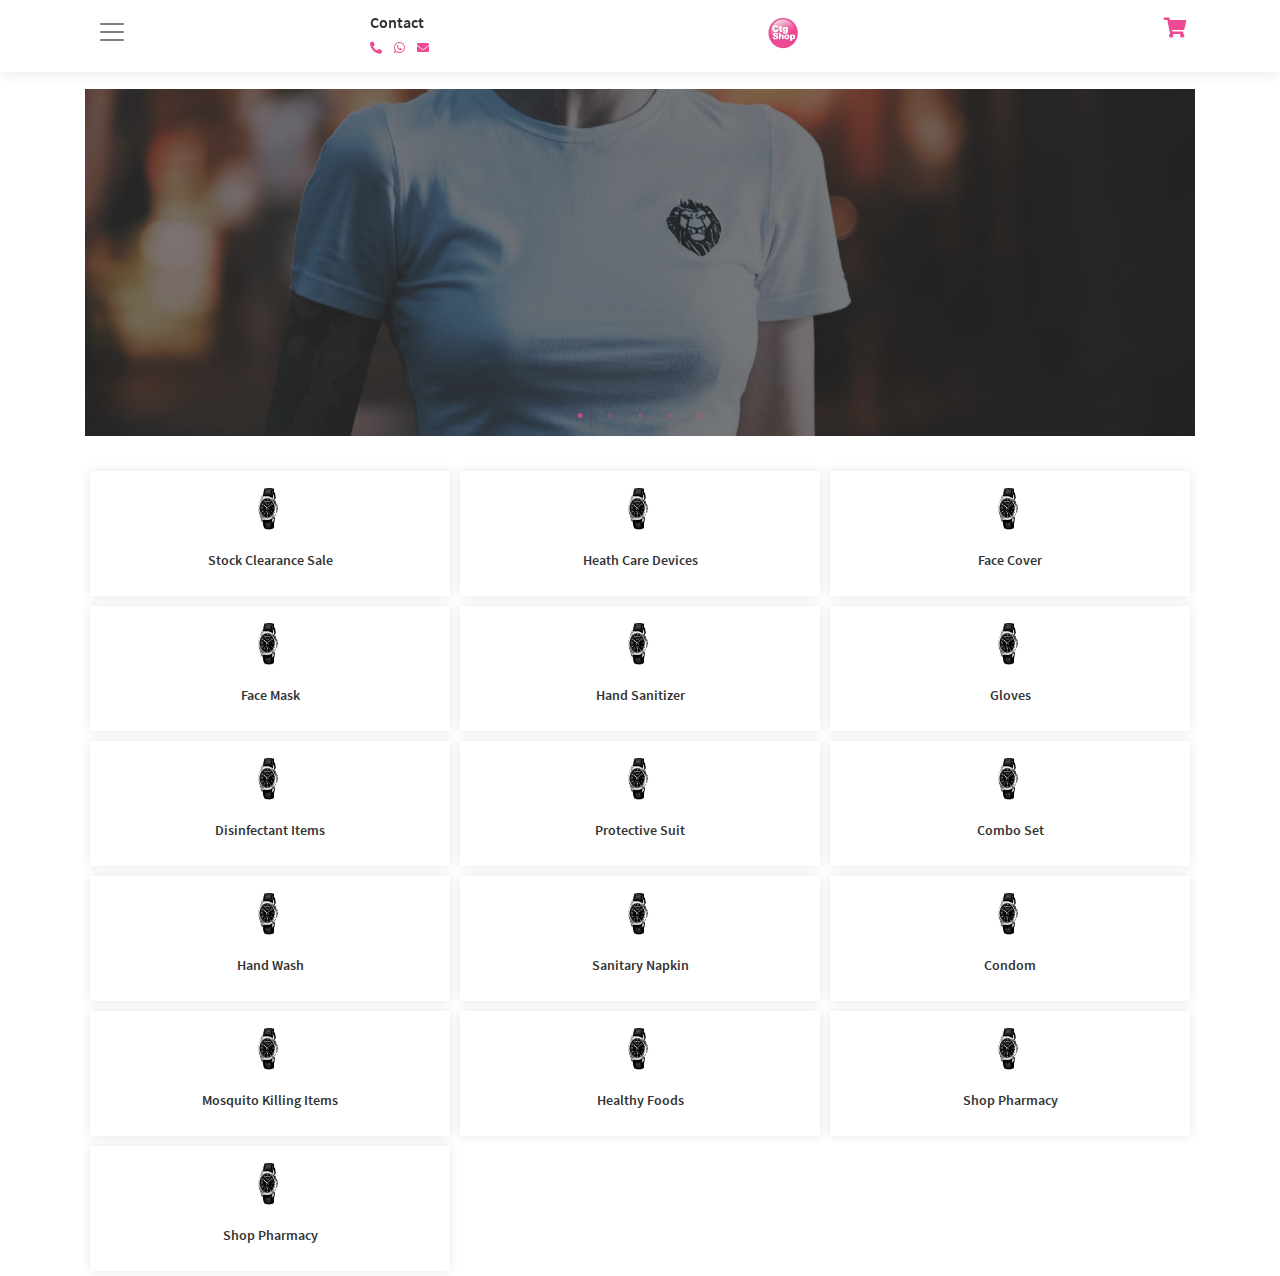
==== commit b978bc7e: "all page done" ====
--- a/index.html
+++ b/index.html
@@ -52,13 +52,13 @@
                                         <div class="modal-body">
                                             <nav>
                                                 <ul>
-                                                    <li><a href="#"><i class="fas fa-folder-minus mr-3"></i><span>Order History </span></a></li>
-                                                    <li><a href="#"><i class="fas fa-folder-minus mr-3"></i><span>Online Payment </span></a></li>
-                                                    <li><a href="#"><i class="fas fa-folder-minus mr-3"></i><span>Notifications </span></a></li>
+                                                    <li><a href="order-history.html"><i class="fas fa-folder-minus mr-3"></i><span>Order History </span></a></li>
+                                                    <li><a href="Online-payment.html"><i class="fas fa-folder-minus mr-3"></i><span>Online Payment </span></a></li>
+                                                    <li><a href="notification.html"><i class="fas fa-folder-minus mr-3"></i><span>Notifications </span></a></li>
                                                     <div class="dropdown-divider"> </div>
-                                                    <li><a href="#"><i class="fas fa-folder-minus mr-3"></i><span>About CtgShop </span></a></li>
-                                                    <li><a href="#"><i class="fas fa-folder-minus mr-3"></i><span>Contact/Support </span></a></li>
-                                                    <li><a href="#"><i class="fas fa-folder-minus mr-3"></i><span>Feedback to us </span></a></li>
+                                                    <li><a href="about-page.html"><i class="fas fa-folder-minus mr-3"></i><span>About CtgShop </span></a></li>
+                                                    <li><a href="contact-support.html"><i class="fas fa-folder-minus mr-3"></i><span>Contact/Support </span></a></li>
+                                                    <li><a href="feadback.html"><i class="fas fa-folder-minus mr-3"></i><span>Feedback to us </span></a></li>
                                                 </ul>
                                             </nav>
                                         </div>
--- a/assets/css/style.css
+++ b/assets/css/style.css
@@ -195,8 +195,8 @@
 }
 
 .menu-cart i {
-	font-size: 18px;
-	margin-top: 10px;
+	font-size: 20px;
+	margin-top: 5px;
 	color: #EE4994;
 }
 .header-column2 h5{
@@ -455,7 +455,9 @@
 	border-radius: 0px !important;
 	padding: 5px 21px;
 }
-
+h4{
+	font-size:18px;
+}
 .no-claim{
 	padding:10px;
 }
@@ -465,7 +467,42 @@
 .no-claim p{
 	font-size:12px;
 }
-
+.submit-area strong{
+	font-size:12px;
+}
+.submit-area input{
+	background-color: #EE4994;
+	color:#fff;
+	font-size: 12px;
+	border-bottom: none !important;
+	padding: 7px 11px;
+	text-transform: uppercase;
+}
 /***************************************************************************************************
 **************************************** END PRODUCT DETAILS PAGE CSS ******************************
+****************************************************************************************************/
+
+/***************************************************************************************************
+****************************************START ORDER HISTORY AND PAY PAGE CSS************************
+****************************************************************************************************/
+.order-history-section button{
+	width:130px;
+	color:#fff;
+}
+.order-history-section button:hover{
+	color:#fff;
+}
+.pay input {
+	/* width: 160px; */
+	background: #F0569C;
+	color: #fff;
+	border-bottom: none !important;
+	font-size: 12px;
+	padding: 7px 59px;
+}
+.contact .contact-icon i{
+	color: #F0569C;
+}
+/***************************************************************************************************
+****************************************END ORDER HISTORY AND PAY PAGE CSS**************************
 ****************************************************************************************************/